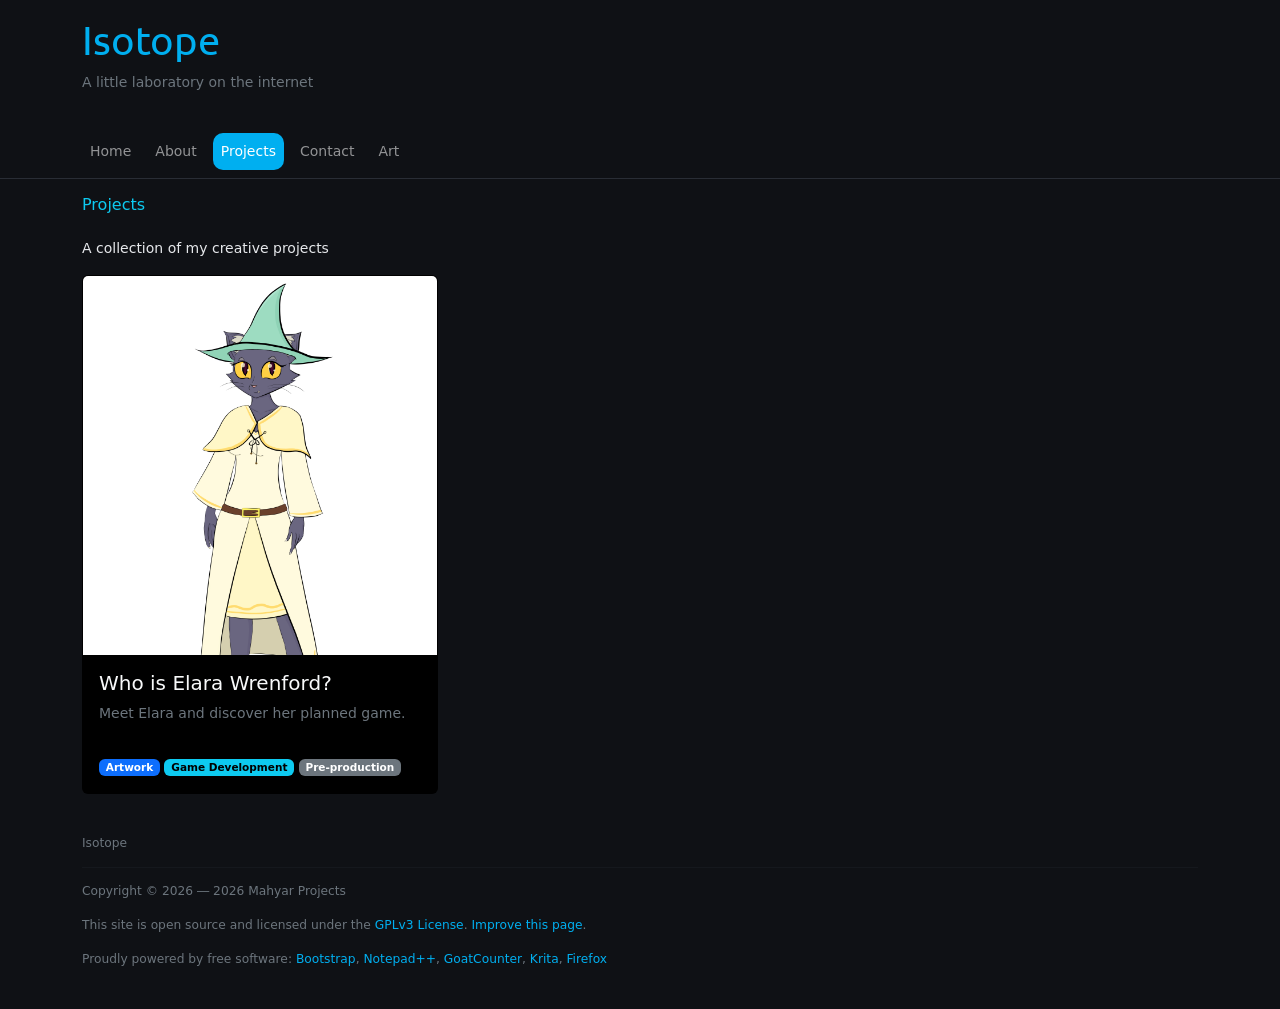
==== index.html @ ec1e1fc1 "Update index.html" ====
<!doctype html>
<html lang="en">
    <head>
        <meta charset="UTF-8" />
        <meta name="viewport" content="width=device-width,initial-scale=1" />
        <script data-goatcounter="https://mahyar132.goatcounter.com/count" async src="//gc.zgo.at/count.js"></script>
        <link rel="stylesheet" href="Style/bootstrap.css" />
        <link rel="stylesheet" href="Style/custom.css" />
        <link rel="stylesheet" href="Style/navigation-state.css" />
        <link rel="stylesheet" href="Style/font.custom.css" />
        <title>Projects</title>
    </head>

    <body>
        <header class="container py-3">
            <h1 class="logo Ubuntu">Isotope</h1>
            <p class="text-secondary">A little laboratory on the internet</p>
        </header>

        <nav class="navbar navbar-expand navbar-dark bg-dark sticky-top border-bottom custom-navbar">
            <div class="container">
                <ul class="navbar-nav flex-row flex-nowrap gap-2 overflow-auto">
                    <li class="nav-item">
                        <a class="nav-link" href="https://mahyar132.github.io/">Home</a>
                    </li>
                    <li class="nav-item">
                        <a class="nav-link" href="https://mahyar132.github.io/about/">About</a>
                    </li>
                    <li class="nav-item">
                        <a class="nav-link active" href="https://mahyar132.github.io/projects/">Projects</a>
                    </li>
                    <li class="nav-item">
                        <a class="nav-link" href="https://mahyar132.github.io/contact/">Contact</a>
                    </li>
                    <li class="nav-item">
                        <a class="nav-link" href="https://mahyar132.github.io/art/">Art</a>
                    </li>
                </ul>
            </div>
        </nav>

        <main class="container py-3">
            <h2 class="text-info fs-6 mb-4">Projects</h2>

            <p>A collection of my creative projects</p>

            <div class="row row-cols-1 row-cols-md-2 row-cols-lg-3 g-4">
                <!-- Card 1 -->
                <div class="col">
                    <a class="card h-100 bg-black text-light text-decoration-none" href="Pages/001-elara.html">
                        <img class="card-img-top" src="Images/Elara_2026-10-20-2 - card.png" />
                        <div class="card-body d-flex flex-column">
                            <h3 class="card-title h5">Who is Elara Wrenford?</h3>
                            <p class="card-text text-secondary">Meet Elara and discover her planned game.</p>
                            <div class="mt-auto pt-3">
                                <span class="badge text-bg-primary">Artwork</span>
                                <span class="badge text-bg-info">Game Development</span>
                                <span class="badge text-bg-secondary">Pre-production</span>
                            </div>
                        </div>
                    </a>
                </div>
            </div>
        </main>

        <footer class="container py-4 text-secondary small">
            <div class="d-flex justify-content-between flex-wrap gap-2">
                <span>Isotope</span>
            </div>

            <hr />

            <p>
                Copyright © 2026 ―
                <script>
                    document.write(new Date().getFullYear());
                </script>
                Mahyar Projects
            </p>

            <p>
                This site is open source and licensed under the
                <a href="https://www.gnu.org/licenses/gpl-3.0.html">GPLv3 License</a>.
                <a href="https://github.com/Mahyar132/projects"> Improve this page</a>.
            </p>
            <p>
                Proudly powered by free software: <a href="https://getbootstrap.com/">Bootstrap</a>,
                <a href="https://notepad-plus-plus.org/">Notepad++</a>,
                <a href="https://www.goatcounter.com/">GoatCounter</a>, <a href="https://krita.org/en/">Krita</a>,
                <a href="https://www.firefox.com/en/">Firefox</a>
            </p>
        </footer>
    </body>
</html>
---- Style/custom.css ----
/* Mahyar's simple custom css =^.^= */

:root {
    --bg: #0f1115;
    --text: #e6e8eb;
    --dim: #8b919a;
    --accent: #00aff0;
    --line: #292d35;

    --mono: Consolas, "Courier New", monospace;
    --times: "Times New Roman", Times, serif;

    --font-size: 14px;
    --font-small: 12px;

    --content-width: 1000px;
    --page-padding: 24px;
}

* {
    box-sizing: border-box;
}

body {
    margin: 0;
    background-color: var(--bg);
    color: var(--text);
    font-size: var(--font-size);
    line-height: 1.5;
}

header,
main,
footer {
    max-width: var(--content-width);
    margin-inline: auto;
}

.logo {
    color: var(--accent);
    font-family: "Ubuntu", sans-serif;
}

.tagline {
    color: var(--dim);
}

.custom-border {
    border: 1px solid var(--line);
}

.custom-navbar {
    background-color: var(--bg) !important;
    color: var(--text);
    border-color: var(--line) !important;
}

a:not(.custom-navbar a),
a:not(.custom-navbar a):visited {
    color: var(--accent);
    text-decoration: none;
}

hr {
    height: 1px;
    margin: 14px 0;
    border: 0;
    background-color: var(--line);
}

.label {
    color: var(--dim);
    font: 19px var(--times);
}

footer {
    padding: 32px var(--page-padding) 48px;
    color: var(--dim);
    font-size: var(--font-small);
    line-height: 1.5;
}

footer p,
footer a {
    font-size: inherit;
}

@media (max-width: 480px) {
    footer {
        padding-top: 26px;
        padding-bottom: 32px;
    }

    .label {
        font-size: 17px;
    }
}

/* Navbar State */

nav ul::-webkit-scrollbar {
    display: none;
}

nav a {
    display: block;
    border-radius: 10px;
    white-space: nowrap;
}

nav a.active {
    background: var(--accent);
    border-color: var(--accent);
    color: #fff;
}

nav a.active:visited {
    color: #fff;
}
---- Style/navigation-state.css ----
nav ul::-webkit-scrollbar {
    display: none;
}

nav a {
    display: block;
    border-radius: 10px;
    white-space: nowrap;
}

nav a.active {
    background: #00aff0;
    border-color: #007bff;
    color: #fff;
}

nav a.active:visited {
    color: #fff;
}
---- Style/font.custom.css ----
@font-face {
    font-family: "Ubuntu";
    src: url("../fonts/Ubuntu-Regular.ttf") format("truetype");
    font-weight: 400;
    font-style: normal;
}

.Ubuntu {
    font-family: "Ubuntu", sans-serif;
}
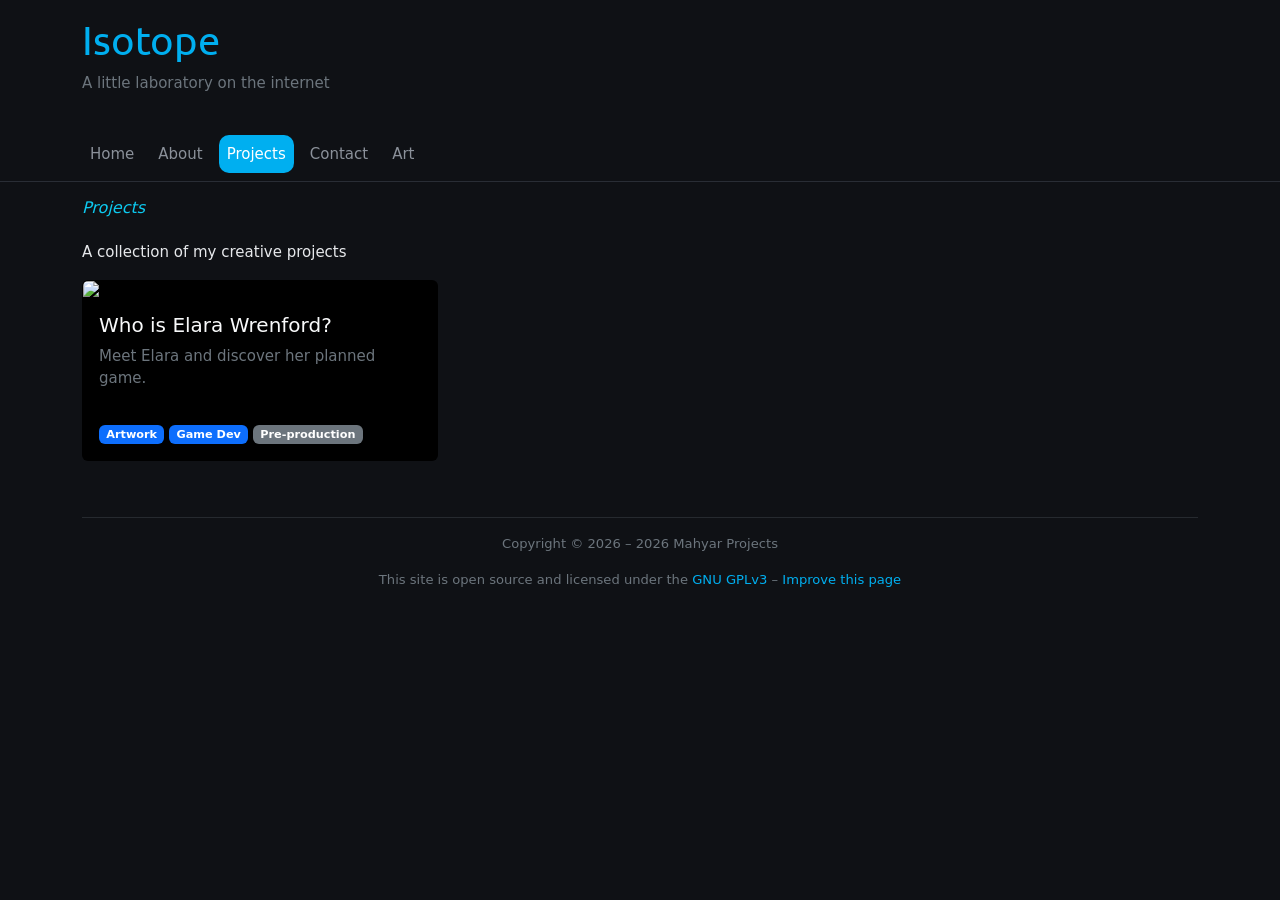
==== commit 0b4bbaf6: "Update index.html" ====
--- a/index.html
+++ b/index.html
@@ -3,23 +3,26 @@
     <head>
         <meta charset="UTF-8" />
         <meta name="viewport" content="width=device-width,initial-scale=1" />
+		
+        <!-- My analytics system! =^.^= -->
         <script data-goatcounter="https://mahyar132.goatcounter.com/count" async src="//gc.zgo.at/count.js"></script>
-        <link rel="stylesheet" href="Style/bootstrap.css" />
-        <link rel="stylesheet" href="Style/custom.css" />
-        <link rel="stylesheet" href="Style/navigation-state.css" />
-        <link rel="stylesheet" href="Style/font.custom.css" />
+		
+        <!-- The CSS Mafia -->
+        <link rel="stylesheet" href="css/bootstrap.css" />
+        <link rel="stylesheet" href="css/custom.css" />
+		
         <title>Projects</title>
     </head>
 
     <body>
         <header class="container py-3">
-            <h1 class="logo Ubuntu">Isotope</h1>
+            <h1 class="Ubuntu logo">Isotope</h1>
             <p class="text-secondary">A little laboratory on the internet</p>
         </header>
 
         <nav class="navbar navbar-expand navbar-dark bg-dark sticky-top border-bottom custom-navbar">
             <div class="container">
-                <ul class="navbar-nav flex-row flex-nowrap gap-2 overflow-auto">
+                <ul class="navbar-nav nav-pills flex-row flex-nowrap gap-2 overflow-auto">
                     <li class="nav-item">
                         <a class="nav-link" href="https://mahyar132.github.io/">Home</a>
                     </li>
@@ -40,7 +43,7 @@
         </nav>
 
         <main class="container py-3">
-            <h2 class="text-info fs-6 mb-4">Projects</h2>
+            <h6 class="text-info mb-4"><em>Projects</em></h6>
 
             <p>A collection of my creative projects</p>
 
@@ -48,13 +51,13 @@
                 <!-- Card 1 -->
                 <div class="col">
                     <a class="card h-100 bg-black text-light text-decoration-none" href="Pages/001-elara.html">
-                        <img class="card-img-top" src="Images/Elara_2026-10-20-2 - card.png" />
+                        <img class="card-img-top" src="images/Elara_2026-10-20-2 - card.png" />
                         <div class="card-body d-flex flex-column">
                             <h3 class="card-title h5">Who is Elara Wrenford?</h3>
                             <p class="card-text text-secondary">Meet Elara and discover her planned game.</p>
                             <div class="mt-auto pt-3">
                                 <span class="badge text-bg-primary">Artwork</span>
-                                <span class="badge text-bg-info">Game Development</span>
+                                <span class="badge text-bg-primary">Game Dev</span>
                                 <span class="badge text-bg-secondary">Pre-production</span>
                             </div>
                         </div>
@@ -63,15 +66,12 @@
             </div>
         </main>
 
-        <footer class="container py-4 text-secondary small">
-            <div class="d-flex justify-content-between flex-wrap gap-2">
-                <span>Isotope</span>
-            </div>
-
+        <footer class="container text-center py-4 text-secondary small">
             <hr />
 
+            <!-- A little JavaScript trick to keep the copyright year up to date -->
             <p>
-                Copyright © 2026 ―
+                Copyright © 2026 –
                 <script>
                     document.write(new Date().getFullYear());
                 </script>
@@ -80,14 +80,8 @@
 
             <p>
                 This site is open source and licensed under the
-                <a href="https://www.gnu.org/licenses/gpl-3.0.html">GPLv3 License</a>.
-                <a href="https://github.com/Mahyar132/projects"> Improve this page</a>.
-            </p>
-            <p>
-                Proudly powered by free software: <a href="https://getbootstrap.com/">Bootstrap</a>,
-                <a href="https://notepad-plus-plus.org/">Notepad++</a>,
-                <a href="https://www.goatcounter.com/">GoatCounter</a>, <a href="https://krita.org/en/">Krita</a>,
-                <a href="https://www.firefox.com/en/">Firefox</a>
+                <a href="https://www.gnu.org/licenses/gpl-3.0.html">GNU GPLv3</a> –
+                <a href="https://github.com/Mahyar132/projects">Improve this page</a>
             </p>
         </footer>
     </body>
--- a/css/custom.css
+++ b/css/custom.css
@@ -0,0 +1,145 @@
+/* Mahyar's simple custom css =^.^= */
+
+:root {
+    --bg: #0f1115;
+    --text: #e6e8eb;
+    --dim: #8b919a;
+    --accent: #00aff0;
+    --line: #292d35;
+
+    --mono: Consolas, "Courier New", monospace;
+    --times: "Times New Roman", Times, serif;
+
+    --font-size: 15px;
+    --font-small: 12px;
+
+    --content-width: 1000px;
+    --page-padding: 24px;
+}
+
+@font-face {
+    font-family: "Ubuntu";
+    src: url("../font/Ubuntu-Regular.ttf") format("truetype");
+    font-weight: 400;
+    font-style: normal;
+    font-display: swap;
+}
+
+.Ubuntu {
+    font-family: "Ubuntu", sans-serif;
+}
+
+* {
+    box-sizing: border-box;
+}
+
+body {
+    margin: 0;
+    background-color: var(--bg);
+    color: var(--text);
+    font-size: var(--font-size);
+    line-height: 1.5;
+}
+
+header,
+main,
+footer {
+    max-width: var(--content-width);
+    margin-inline: auto;
+}
+
+.logo {
+    color: var(--accent);
+    font-family: "Ubuntu", sans-serif;
+}
+
+.tagline {
+    color: var(--dim);
+}
+
+.custom-border {
+    border: 1px solid var(--line);
+}
+
+.custom-navbar {
+    background-color: var(--bg) !important;
+    color: var(--text);
+    border-color: var(--line) !important;
+}
+
+a:not(.custom-navbar a),
+a:not(.custom-navbar a):visited {
+    color: var(--accent);
+    text-decoration: none;
+}
+
+.label {
+    color: var(--dim);
+    font: 19px var(--times);
+}
+
+footer {
+    padding: 32px var(--page-padding) 48px;
+    color: var(--dim);
+    font-size: var(--font-small);
+    line-height: 1.5;
+}
+
+footer p,
+footer a {
+    font-size: inherit;
+}
+
+@media (max-width: 480px) {
+    footer {
+        padding-top: 26px;
+        padding-bottom: 32px;
+    }
+
+    .label {
+        font-size: 17px;
+    }
+}
+
+nav ul::-webkit-scrollbar {
+    display: none;
+}
+
+nav a {
+    display: block;
+    border-radius: 10px;
+    white-space: nowrap;
+}
+
+nav a.active {
+    background: var(--accent);
+    border-color: var(--accent);
+    color: #fff;
+}
+
+nav a.active:visited {
+    color: #fff;
+}
+
+nav ul::-webkit-scrollbar {
+    display: none;
+}
+
+.nav-pills .nav-link {
+    display: block;
+    color: var(--dim);
+    border-radius: 10px;
+    white-space: nowrap;
+}
+
+.nav-pills .nav-link:hover {
+    color: var(--text);
+    background-color: var(--line);
+}
+
+.nav-pills .nav-link.active,
+.nav-pills .show > .nav-link {
+    color: #fff;
+    background-color: var(--accent);
+    border-color: var(--accent);
+}
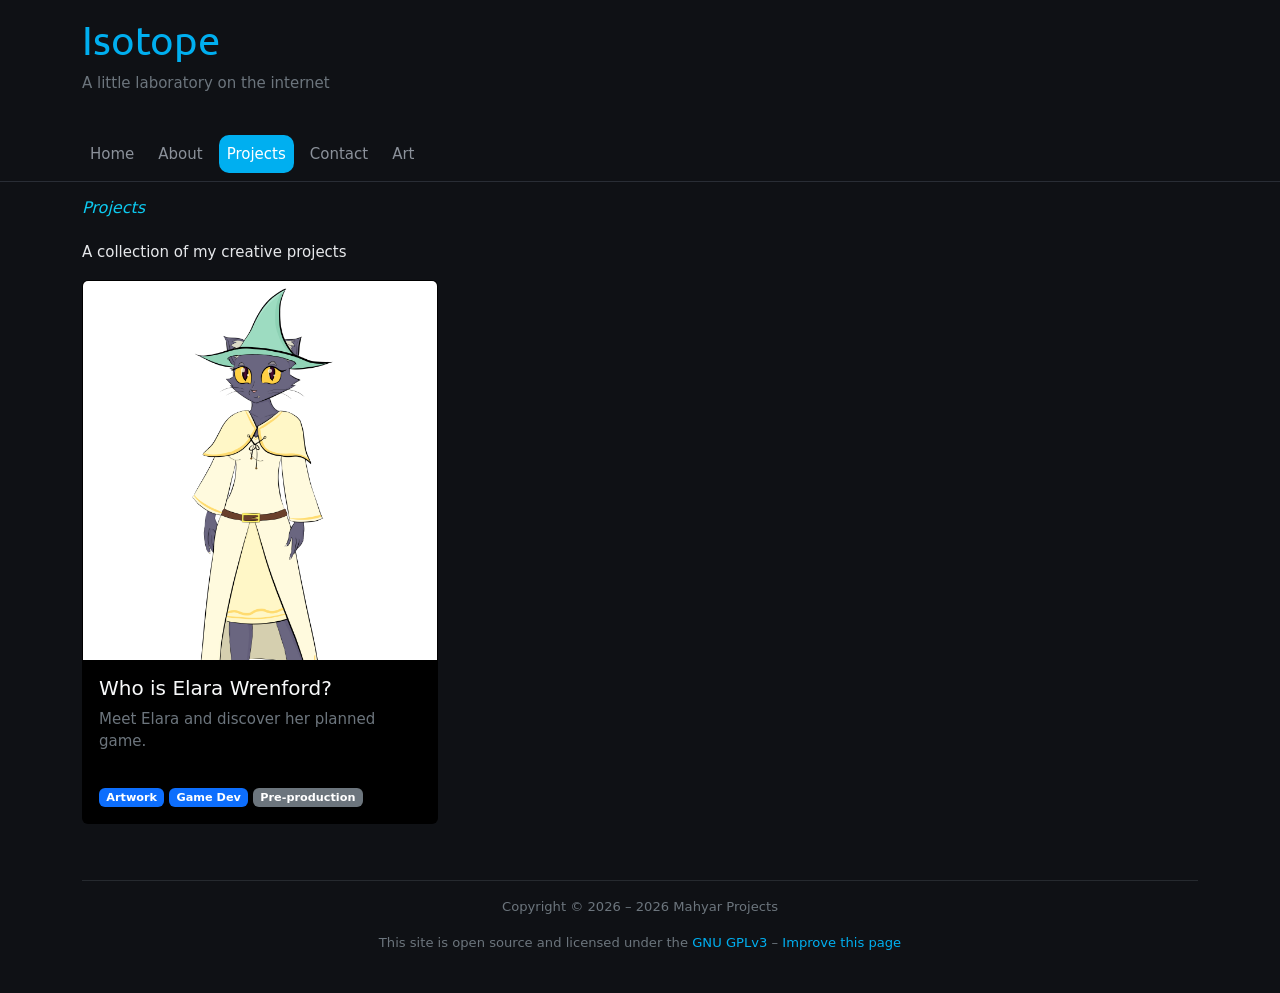
==== commit b31d31ba: "Update index.html" ====
--- a/index.html
+++ b/index.html
@@ -48,10 +48,11 @@
             <p>A collection of my creative projects</p>
 
             <div class="row row-cols-1 row-cols-md-2 row-cols-lg-3 g-4">
+				
                 <!-- Card 1 -->
                 <div class="col">
-                    <a class="card h-100 bg-black text-light text-decoration-none" href="Pages/001-elara.html">
-                        <img class="card-img-top" src="images/Elara_2026-10-20-2 - card.png" />
+                    <a class="card h-100 bg-black text-light text-decoration-none" href="pages/001-elara.html">
+                        <img class="card-img-top" src="Images/Elara_2026-10-20-2 - card.png" />
                         <div class="card-body d-flex flex-column">
                             <h3 class="card-title h5">Who is Elara Wrenford?</h3>
                             <p class="card-text text-secondary">Meet Elara and discover her planned game.</p>
@@ -63,6 +64,7 @@
                         </div>
                     </a>
                 </div>
+				
             </div>
         </main>
 
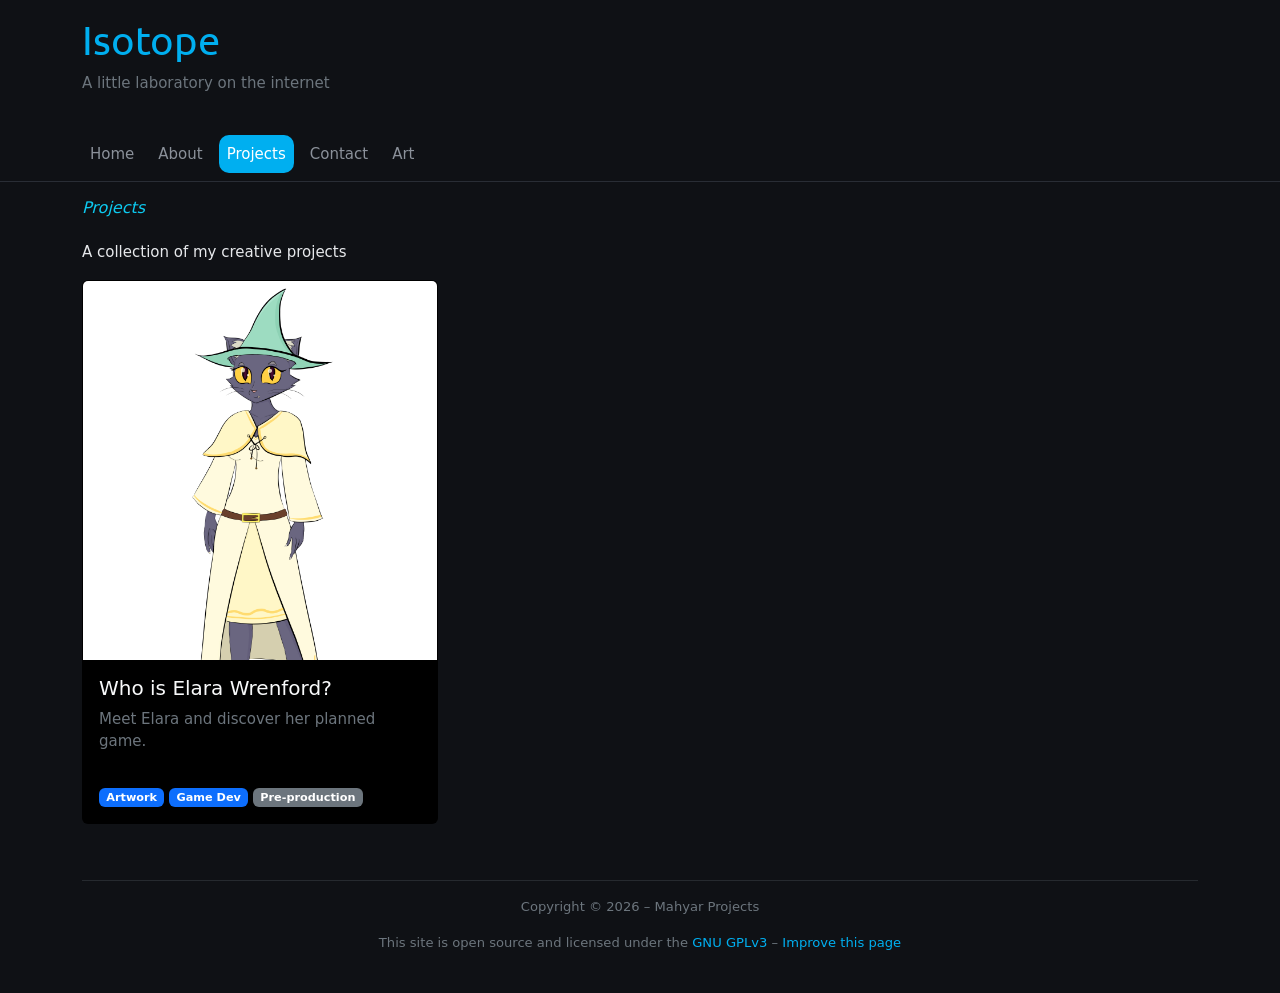
==== commit 3fb77390: "Update index.html" ====
--- a/index.html
+++ b/index.html
@@ -74,9 +74,8 @@
             <!-- A little JavaScript trick to keep the copyright year up to date -->
             <p>
                 Copyright © 2026 –
-                <script>
-                    document.write(new Date().getFullYear());
-                </script>
+                <span id="year"></span>
+                <script src="/scripts/footer.js"></script>
                 Mahyar Projects
             </p>
 
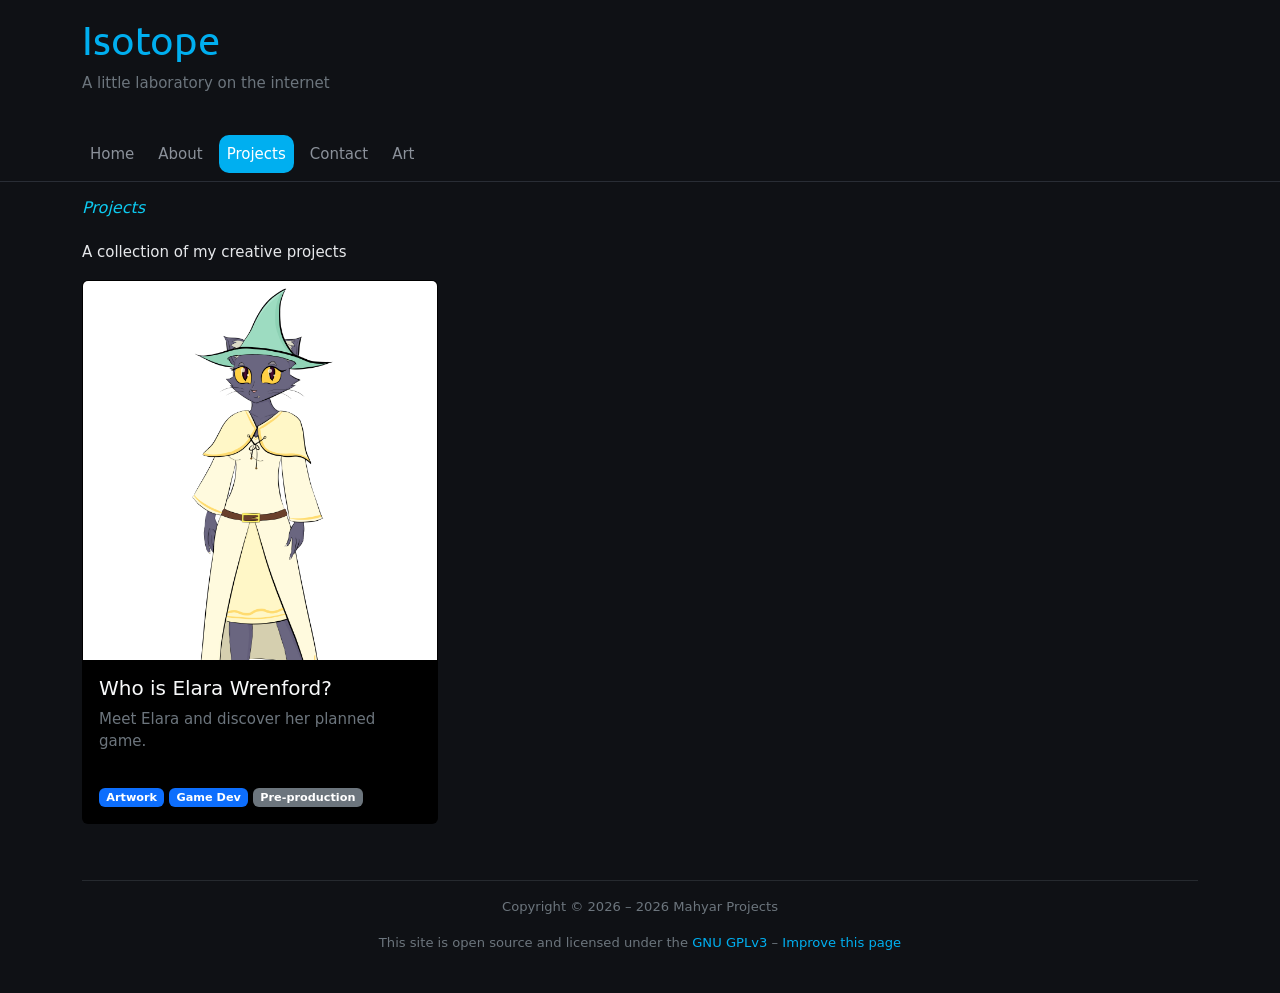
==== commit d9047a9b: "Update index.html" ====
--- a/index.html
+++ b/index.html
@@ -75,7 +75,7 @@
             <p>
                 Copyright © 2026 –
                 <span id="year"></span>
-                <script src="/scripts/footer.js"></script>
+                <script src="footer.js"></script>
                 Mahyar Projects
             </p>
 
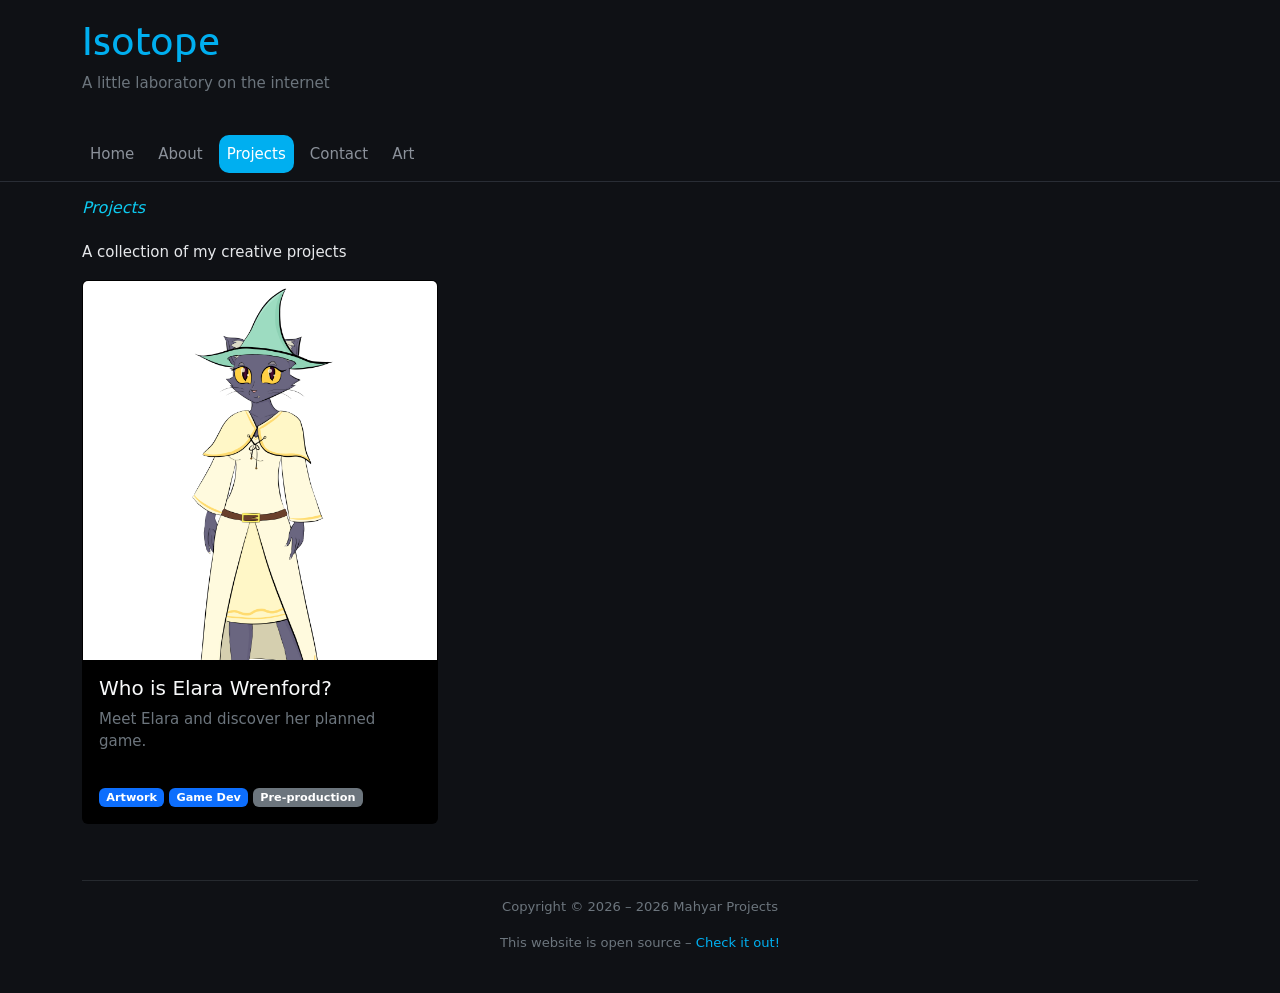
==== commit 66a2c801: "Update index.html" ====
--- a/index.html
+++ b/index.html
@@ -80,9 +80,8 @@
             </p>
 
             <p>
-                This site is open source and licensed under the
-                <a href="https://www.gnu.org/licenses/gpl-3.0.html">GNU GPLv3</a> –
-                <a href="https://github.com/Mahyar132/projects">Improve this page</a>
+				This website is open source –
+                <a href="https://github.com/Mahyar132/projects">Check it out!</a>
             </p>
         </footer>
     </body>
--- a/css/custom.css
+++ b/css/custom.css
@@ -1,4 +1,9 @@
-/* Mahyar's simple custom css =^.^= */
+/*
+Mahyar's simple custom css =^.^=
+
+This file is dedicated to the public domain.
+No rights reserved. ❤️
+*/
 
 :root {
     --bg: #0f1115;
